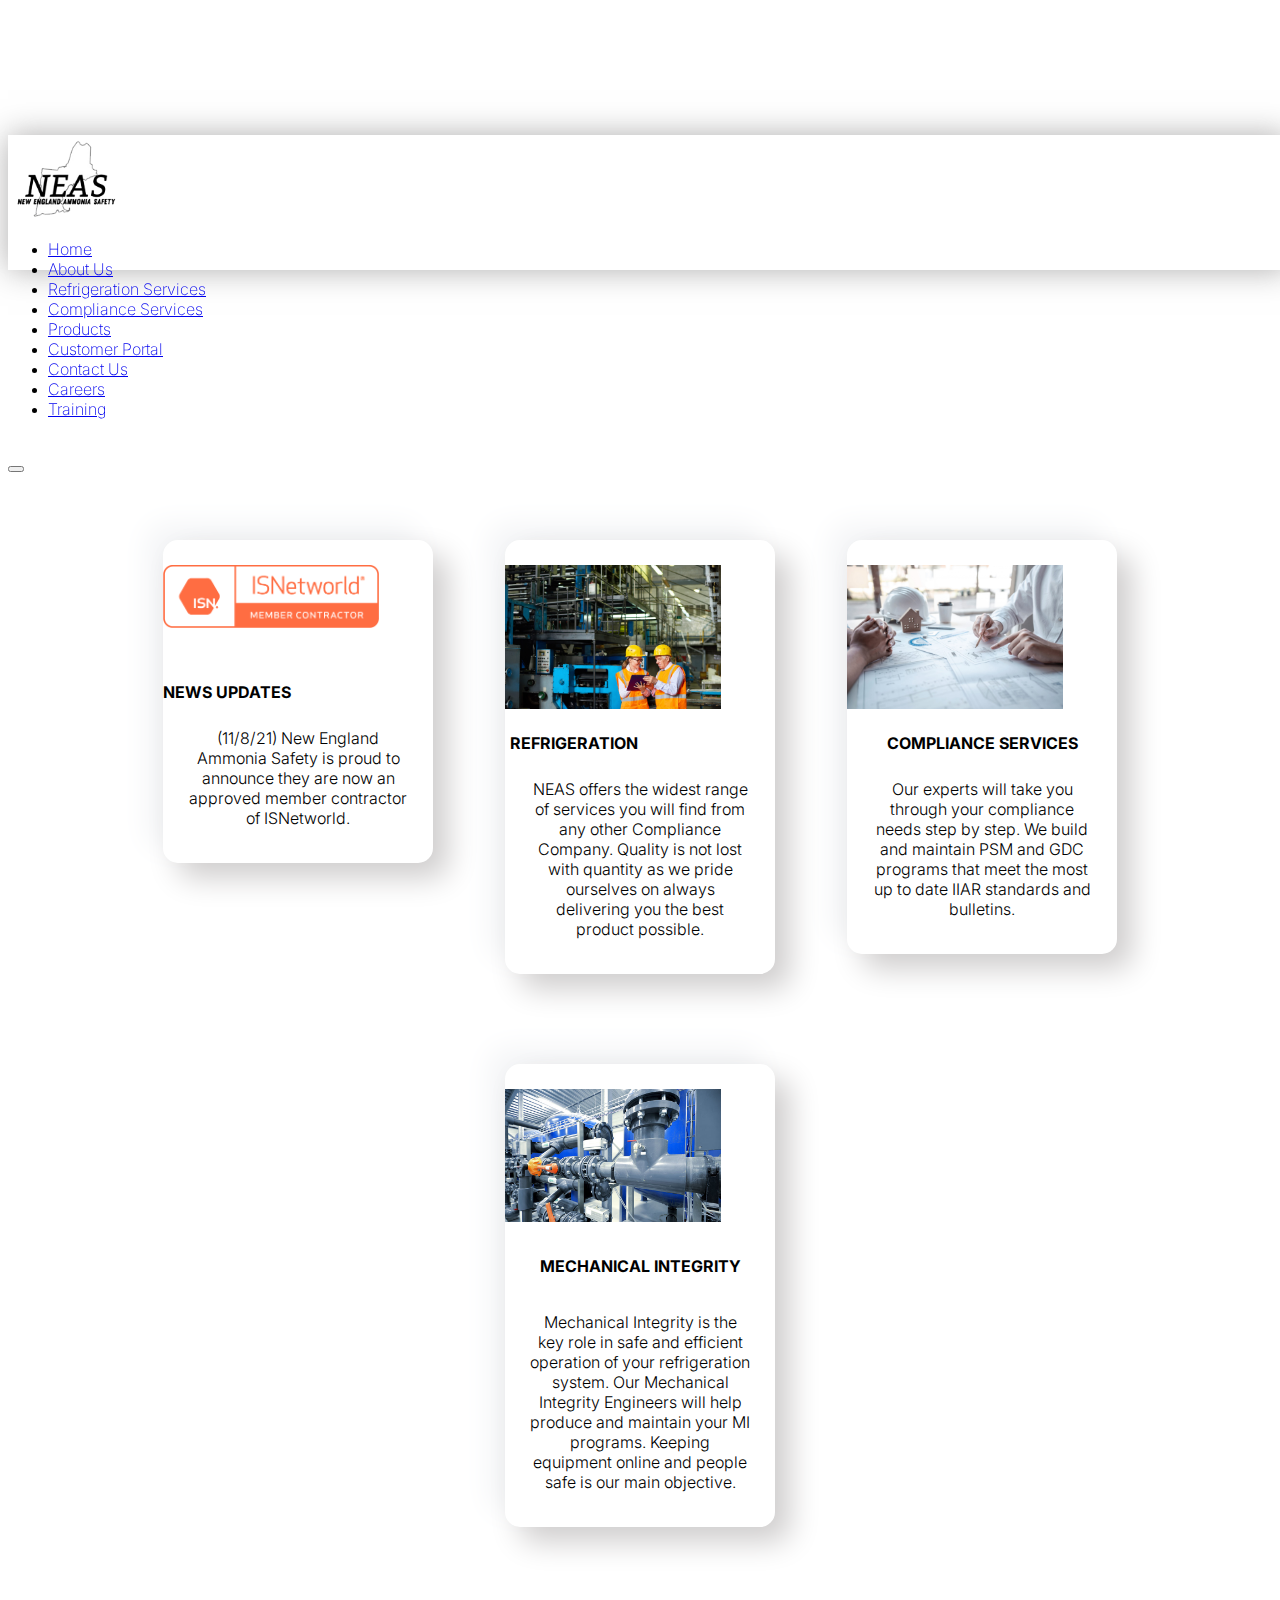
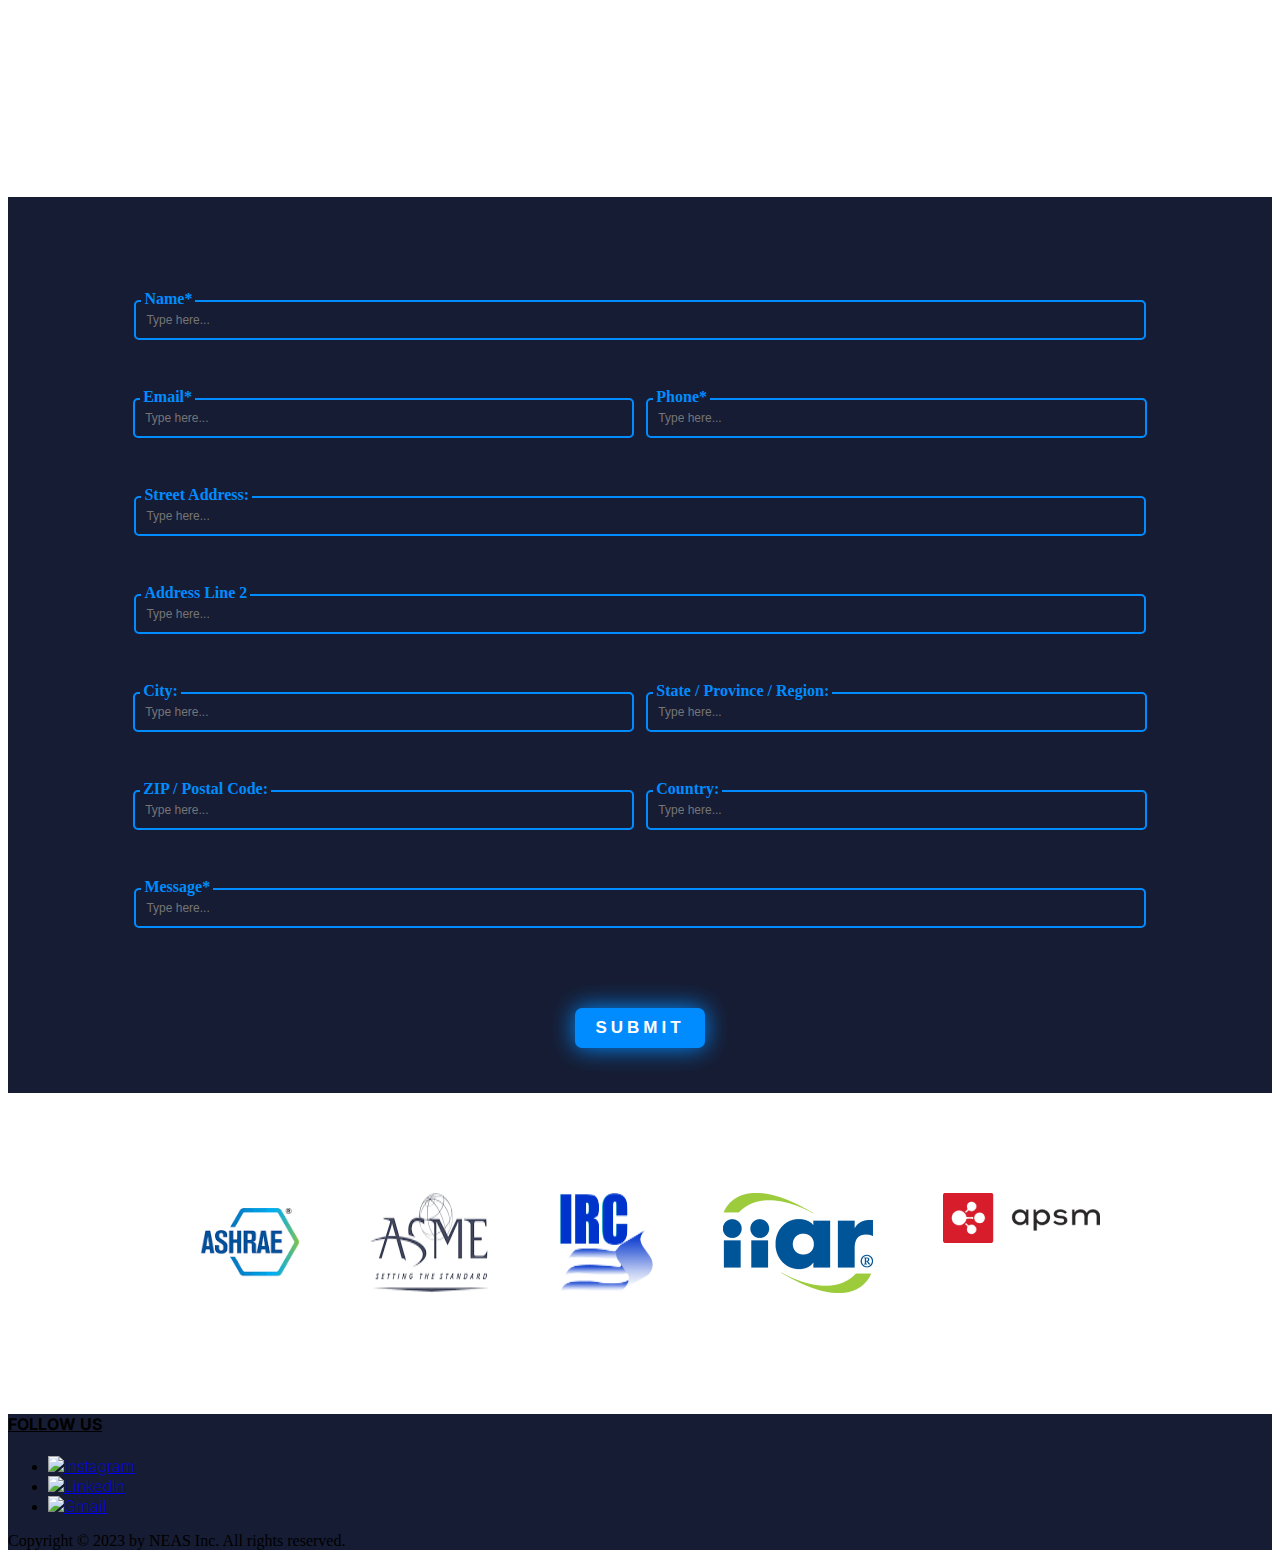
==== index.html @ dab65dfe "Add files via upload" ====
<!DOCTYPE html>
<html lang="en">
<head>
  <meta charset="UTF-8">
  <meta name="viewport" content="width=device-width, initial-scale=1.0">
  <meta name="viewport" content="width=device-width, initial-scale=1, maximum-scale=1">
  <link href="https://cdn.jsdelivr.net/npm/tailwindcss@2.2.16/dist/tailwind.min.css" rel="stylesheet">
  <link rel="preconnect" href="https://fonts.googleapis.com">
  <link rel="preconnect" href="https://fonts.gstatic.com" crossorigin>
  <link href="https://fonts.googleapis.com/css2?family=Inter:wght@100;200;300;400;700&display=swap" rel="stylesheet">
  <link rel="icon" href="neas-icon.jpg" type="image/x-icon">
  <link rel="stylesheet" href="index.css">
  <script src="index.js"></script>
  <title>NEAS inc</title>
</head>


<body class="bg-gray-50 flex flex-col min-h-screen">


  <header id="navmenu" class="bg-white px-6 flex items-center justify-between" style="height: 15vh; position: fixed; width: 100%; z-index: 999; box-shadow: 0px 0px 30px   #838181a6">

    
    <div id="navmenuimg" style="display: flex; height: 65%;">
      <img src="neas_landingpage.png" alt="">
  </div>
    <nav class="navmenu" style="padding-bottom: 20px;">
        <ul class="navmenu flex items-center space-x-6 mt-6">
          <li><a href="index.html" >Home</a></li>
          <li><a href="AboutUs.html" >About Us</a></li>
          <li><a href="RefrigerationServices.html" >Refrigeration Services</a></li>
          <li><a href="compliance.html" >Compliance Services</a></li>
          <li><a href="products.html" >Products</a></li>
          <li><a href="https://app.wbbmportal.com/app/login/" target="_blank">Customer Portal</a></li>
          <li><a href="contactus.html" >Contact Us</a></li>
          <li><a href="careers.html" >Careers</a></li>
          <li><a href="training.html" >Training</a></li>
        </ul>
    </nav>


    <button class="hamburger ">
      <div class="bar"></div>
    </button>
  </header>

  <nav class="mobile-nav">
    <a style="color: aliceblue; text-align: center; display: block; padding: 15px 0px;" href="index.html">Home</a>
    <a style="color: aliceblue; text-align: center; display: block; padding: 15px 0px;" href="AboutUs.html" >About Us</a>
    <a style="color: aliceblue; text-align: center; display: block; padding: 15px 0px;" href="RefrigerationServices.html" >Refrigeration Services</a>
    <a style="color: aliceblue; text-align: center; display: block; padding: 15px 0px;" href="compliance.html" >Compliance Services</a>
    <a style="color: aliceblue; text-align: center; display: block; padding: 15px 0px;" href="products.html" >Products</a>
    <a style="color: aliceblue; text-align: center; display: block; padding: 15px 0px;" href="https://app.wbbmportal.com/app/login/" target="_blank">Customer Portal</a>
    <a style="color: aliceblue; text-align: center; display: block; padding: 15px 0px;" href="contactus.html" >Contact Us</a>
    <a style="color: aliceblue; text-align: center; display: block; padding: 15px 0px;" href="careers.html" >Careers</a>
    <a style="color: aliceblue; text-align: center; display: block; padding: 15px 0px;" href="training.html" >Training</a>
  </nav>

<div style="margin-top: 15vh;">
  <main class="flex-grow">
    <!-- Hero section -->
      <div id="hero-banner">
          <section class="hero text-white py-20 px-6" style="width: 100%; display: flex; flex-direction: column;  justify-content: flex-end;">
              <h1 class="text-3xl">New England Ammonia Safety</h1>
          </section>
      </div>
  </main>







<!-- CARDS SECTION-->
<div style="width: 100%; display: flex; flex-wrap: wrap; justify-content: center; margin-bottom: 20vh;">

    <!-- NEWS SECTION -->
    <div class="card" style="display: flex; justify-content: center; margin-top: 10vh;">
      <div style="display: inline-block; padding: 25px 0;">
        <div class="flex justify-center items-center">
          <img src="ISNetworld.png" alt="" style="max-width: 80%; height: auto;">
        </div>
        <p class="text-2xl flex justify-center" style="margin-top: 50px;">
          NEWS UPDATES
        </p>
        <figcaption class="flex justify-center text-sm" style="text-align: center; padding: 10px 25px;">
          (11/8/21) New England Ammonia Safety is proud to announce they are now an approved member contractor of ISNetworld.
        </figcaption>
      </div>
    </div>
  
    <!-- REFRIGERATION -->
    <div class="card" style="display: flex; justify-content: center; margin-top: 10vh;">
      <div style="display: inline-block; padding: 25px 0;">
        <div class="flex justify-center items-center">
          <img src="refrigeration-card.jpg" alt="" style="max-width: 80%; height: auto;">
        </div>
        <p class="text-2xl flex justify-center" style="margin-top: 20px; padding: 0 05px;">
          REFRIGERATION
        </p>
        <figcaption class="flex justify-center text-sm" style="text-align: center; padding: 10px 25px;">
          NEAS offers the widest range of services you will find from any other Compliance Company. Quality is not lost with quantity as we pride ourselves on always delivering you the best product possible.
        </figcaption>
      </div>
    </div>
  
    <!-- COMPLIANCE SERVICES -->
    <div class="card" style="display: flex; justify-content: center; margin-top: 10vh;">
      <div style="display: inline-block; padding: 25px 0;">
        <div class="flex justify-center items-center">
          <img src="compliance-services.jpg" alt="" style="max-width: 80%; height: auto;">
        </div>
        <p class="text-2xl flex justify-center" style="margin-top: 20px; text-align: center; padding: 0 25px;">
          COMPLIANCE SERVICES
        </p>
        <figcaption class="flex justify-center text-sm" style="text-align: center; padding: 10px 25px;">
          Our experts will take you through your compliance needs step by step. We build and maintain PSM and GDC programs that meet the most up to date IIAR standards and bulletins.
        </figcaption>
      </div>
    </div>
  
    <!-- MECHANICAL INTEGRITY -->
    <div class="card" style="display: flex; justify-content: center; margin-top: 10vh;">
      <div style="display: inline-block; padding: 25px 0;">
        <div class="flex justify-center items-center">
          <img src="mechanical-integrity.jpg" alt="" style="max-width: 80%; height: auto;">
        </div>
        <p class="text-2xl flex justify-center" style="margin-top: 20px; text-align: center; padding: 10px 25px;">
          MECHANICAL INTEGRITY
        </p>
        <figcaption class="flex justify-center text-sm" style="text-align: center; padding: 10px 25px;">
          Mechanical Integrity is the key role in safe and efficient operation of your refrigeration system. Our Mechanical Integrity Engineers will help produce and maintain your MI programs. Keeping equipment online and people safe is our main objective.
        </figcaption>
      </div>
    </div>
</div>
  

</div>


 <!--CONTACT FORM-->
 <div id="contact-section" style="width: 100%; display: inline-block; justify-content: center; padding: 5vh 0; margin-top: 10vh; background-color: #161c33;">



  <form action="https://formsubmit.co/aditya.ponde@neas-inc.com" method="POST">

  <input type="hidden" name="_subject" value="Website Contact Request">


  <div style=" width: 100%; display: flex; justify-content: center; margin-top: 40px;">

    <div class="coolinput">
      <label for="input" class="text">Name*</label>
      <input type="text" placeholder="Type here..." name="name" class="input" required>
    </div>

  </div>
  

  <div style=" width: 100%; display: flex; justify-content: center; margin-top: 40px;">

      <div style="width: 50%; display: flex; justify-content: end; margin-right: 1%;">

          <div class="coolinput">
            <label for="input" class="text">Email*</label>
            <input type="email" placeholder="Type here..." name="email" class="input" required>
          </div>
      
        </div>
      
      
        <div style=" width: 50%;">
      
          <div class="coolinput" >
            <label for="input" class="text">Phone*</label>
            <input type="text" placeholder="Type here..." name="phone" class="input" required>
          </div>
      
        </div>
  
  </div>


    <div style="width: 100%; display: flex; justify-content: center; margin-top: 40px;">

      <div class="coolinput">
        <label for="input" class="text">Street Address:</label>
        <input type="text" placeholder="Type here..." name="Street Address" class="input">
      </div>

    </div>

    <div style="width: 100%; display: flex; justify-content: center; margin-top: 40px;">

      <div class="coolinput">
        <label for="input" class="text">Address Line 2</label>
        <input type="text" placeholder="Type here..." name="Address Line 2" class="input">
      </div>

    </div>

    
    <div style=" width: 100%; display: flex; justify-content: center; margin-top: 40px;">

      <div style="width: 50%; display: flex; justify-content: end; margin-right: 1%;">

          <div class="coolinput">
            <label for="input" class="text">City:</label>
            <input type="email" placeholder="Type here..." name="email" class="input">
          </div>
      
        </div>
      
      
        <div style=" width: 50%;">
      
          <div class="coolinput" >
            <label for="input" class="text">State / Province / Region:</label>
            <input type="text" placeholder="Type here..." name="phone" class="input">
          </div>
      
        </div>
  
  </div>

  <div style=" width: 100%; display: flex; justify-content: center; margin-top: 40px;">

      <div style="width: 50%; display: flex; justify-content: end; margin-right: 1%;">

          <div class="coolinput">
            <label for="input" class="text">ZIP / Postal Code:</label>
            <input type="email" placeholder="Type here..." name="ZIP" class="input">
          </div>
      
        </div>
      
      
        <div style=" width: 50%;">
      
          <div class="coolinput" >
            <label for="input" class="text">Country:</label>
            <input type="text" placeholder="Type here..." name="Country" class="input">
          </div>
      
        </div>
  
  </div>




    <div style="   width: 100%; display: flex; justify-content: center; margin-top: 40px;">

      <div class="coolinput">
        <label for="input" class="text">Message*</label>
        <input type="text" placeholder="Type here..." name="Message" class="input" required>
      </div>

    </div>

    
    <!-- CHANGE LATER  -->
    <input type="hidden" name="_next" value="https://neas-inc.github.io/website-repo/thankyou.html">


    <div style="  margin-top: 40px; width: 100%; display: flex; justify-content: center;">

      <button type="submit" class="shadow__btn" style="margin-top: 40px;">
        SUBMIT
      </button>

    </div>


  </form>

</div>

<!-- CONTACT FORM ENDS-->


<!-- RANDOM IMAGES IN A HORIZONTAL LINE -->
<div id="random-images" class="bg-white" style="width: 100%; display: flex; flex-wrap: wrap; justify-content: center; padding: 100px 10px;">
  <img src="ashrae-logo.png" alt="" style="max-width: 100px; max-height: auto; margin-right: 70px;">
  <img src="asme-logo.png" alt="" style="max-width: auto; max-height: 100px; margin-right: 70px;">
  <img src="IRC-logo.png" alt="" style="max-width: 100px; max-height: auto; margin-right: 70px;">
  <img src="IIAR-logo.png" alt="" style="max-width: auto; max-height: 100px; margin-right: 70px;">
  <img src="apsm-logo.png" alt="" style="max-width: auto; max-height: 50px;">
</div>

<!-- RANDOM IMAGES IN A HORIZONTAL LINE ENDS-->





  <!-- FOOTER SECTION -->
<footer class="text-white py-6 px-6" style="width: 100%; background-color: #161c33;">
  <div class="flex justify-center">
    <h4 class="text-2xl font-bold mb-4">FOLLOW US</h4>
  </div>
  <div class="container mx-auto">
    <div class="flex justify-center">
      <div>
        <ul class="flex items-center space-x-9">
          <li>
            <a href="https://instagram.com/neammonia" target="Instagram" class="text-white">
              <img src="https://upload.wikimedia.org/wikipedia/commons/9/95/Instagram_logo_2022.svg" alt="Instagram" width="25" height="25">
            </a>
          </li>
          
          <li>
            <a href="https://www.linkedin.com/company/new-england-ammonia-safety/" target="LinkedIn" class="text-white">
              <img src="https://upload.wikimedia.org/wikipedia/commons/8/81/LinkedIn_icon.svg" alt="LinkedIn" width="25" height="25">
            </a>
          </li>
          <li>
            <a href="mailto:support@neas-inc.com" target="Email" class="text-white">
              <img src="https://upload.wikimedia.org/wikipedia/commons/7/7e/Gmail_icon_%282020%29.svg" alt="Gmail" width="25" height="25">
            </a>
          </li>
        </ul>
      </div>
    </div>
  </div>


  <div class="flex justify-center">
    <p1 class = "text-sm mt-4 mb-1">Copyright &copy; 2023 by NEAS Inc. All rights reserved.</p1>
  </div>

</footer>

</body>
</html>
---- index.css ----
.hero {
  background: url('banner.png');
  width: 100%;
  height: 35vh;
  background-size: cover;
  background-position: center;
}



a {
    font-family: 'Inter', sans-serif;
    font-weight: 200;
  }

.a1 {
    font-family: 'Inter', sans-serif;
    font-weight: 400;
  }

p {
    font-family: 'Inter', sans-serif;
    font-weight: 700;
  }


h1 {
    font-family: 'Inter', sans-serif;
    font-weight: 500;
  }

h2 {
    font-family: 'Inter', sans-serif;
    font-weight: 700;
    text-decoration: underline;
  }

h4 {
    font-family: 'Inter', sans-serif;
    font-weight: 700;
    text-decoration: underline;
  }

  figcaption
  {
    font-family: 'Inter', sans-serif;
    font-weight: 300;
  }

  .figcaptionbold
  {
    font-family: 'Inter', sans-serif;
    font-weight: 500;
  }


  .card {
    width: 30vh;
    border-radius: 15px;
    height: min-content;
    margin-inline: 4vh;
    background: hsl(0, 100%, 100%);
    box-shadow: 15px 15px 30px   #cfcdcd,
               -15px -15px 30px  rgb(243 244 246);
    transition: transform 0.2s ease-in-out; /* Added transition property */

  }
  .card:hover {
    transform: scale(1.1); /* Scale up the card on hover */
  }



.shadow__btn {
  padding: 10px 20px;
  border: none;
  font-size: 17px;
  color: #fff;
  border-radius: 7px;
  letter-spacing: 4px;
  font-weight: 700;
  text-transform: uppercase;
  transition: 0.5s;
  transition-property: box-shadow;
}

.shadow__btn {
  background: rgb(0,140,255);
  box-shadow: 0 0 25px rgb(0,140,255);
}

.shadow__btn:hover {
  box-shadow: 0 0 5px rgb(0,140,255),
              0 0 25px rgb(0,140,255),
              0 0 50px rgb(0,140,255),
              0 0 100px rgb(0,140,255);
}






.coolinput {
  display: flex;
  width: 80%;
  flex-direction: column;
  position: static;
}

.coolinput label.text {
  font-size: 1rem;
  color: rgb(0,140,255);
  font-weight: 700;
  position: relative;
  top: 0.5rem;
  margin: 0 0 0 7px;
  padding: 0 3px;
  background: #161c33;
  width: fit-content;
}




.coolinput input[type=text].input {
  padding: 11px 10px;
  font-size: 0.75rem;
  border: 2px rgb(0,140,255) solid;
  border-radius: 5px;
  background: transparent;
  color: #fff;
}

.coolinput input[type=text].input:focus {
  outline: none;
  
}

.coolinput input[type=email].input {
  padding: 11px 10px;
  font-size: 0.75rem;
  border: 2px rgb(0,140,255) solid;
  border-radius: 5px;
  background: transparent;
  color: #fff;
}

.coolinput input[type=email].input:focus {
  outline: none;
}

#hero-banner {
  opacity: 0;
  display: flex;
  justify-content: center;
  transform: translateX(-2%) translateY(-2%);
  animation: fadeInSlideInAnimation 2s forwards;
}

@keyframes fadeInSlideInAnimation {
  0% {
    opacity: 0;
    transform: translateX(-2%) translateY(-5%);
  }
  100% {
    opacity: 1;
    transform: translateX(0%) translateY(0%);
  }
}





.mobile-nav{
  display: none;
}






@media (max-width: 1200px) {
  .intro-text-para
  {
    text-align: center; font-size:18px; font-weight: 500; color: #0c1b50; padding-inline: 12vh; margin-bottom: 5vh;
  }

  .navmenu
  {
   display: none;
  }
  
  .hamburger{
    display: block;
    width: 35px;
    cursor:pointer;
    appearance: none;
    background: none;
    border: none;
  }

  .hamburger .bar, .hamburger::after, .hamburger::before{
    content:'';
    display: block;
    border-radius: 4px;
    width: 100%;
    height: 5px;
    background-color: #706d6d;
    margin: 6px 0px;
    transition: 0.4s;
  }

  .hamburger.is-active::before
  {
    transform: rotate(-45deg) translate(-9px, 6px);
  }
  .hamburger.is-active::after
  {
    transform: rotate(45deg) translate(-9px, -7px);
  }

  .hamburger.is-active .bar
  {
    opacity: 0;
  }

  .mobile-nav
  {
    position: fixed;
    top:-100%;
    left:0;
    opacity: 0;
    display: block;
    width: 100%;
    min-height: 100vh;
    z-index: 998;
    padding-top: 150px;
    color: white;
    background-color: #104579b8;
    transition: 0.9s;
    transition-timing-function: cubic-bezier(.04,.76,.46,1.12);
  }

  .mobile-nav.is-active1{
    top:0;
    opacity:1;
  }

  .card
  {
    margin-inline: 20px;
    width: 40vh;
  }

}
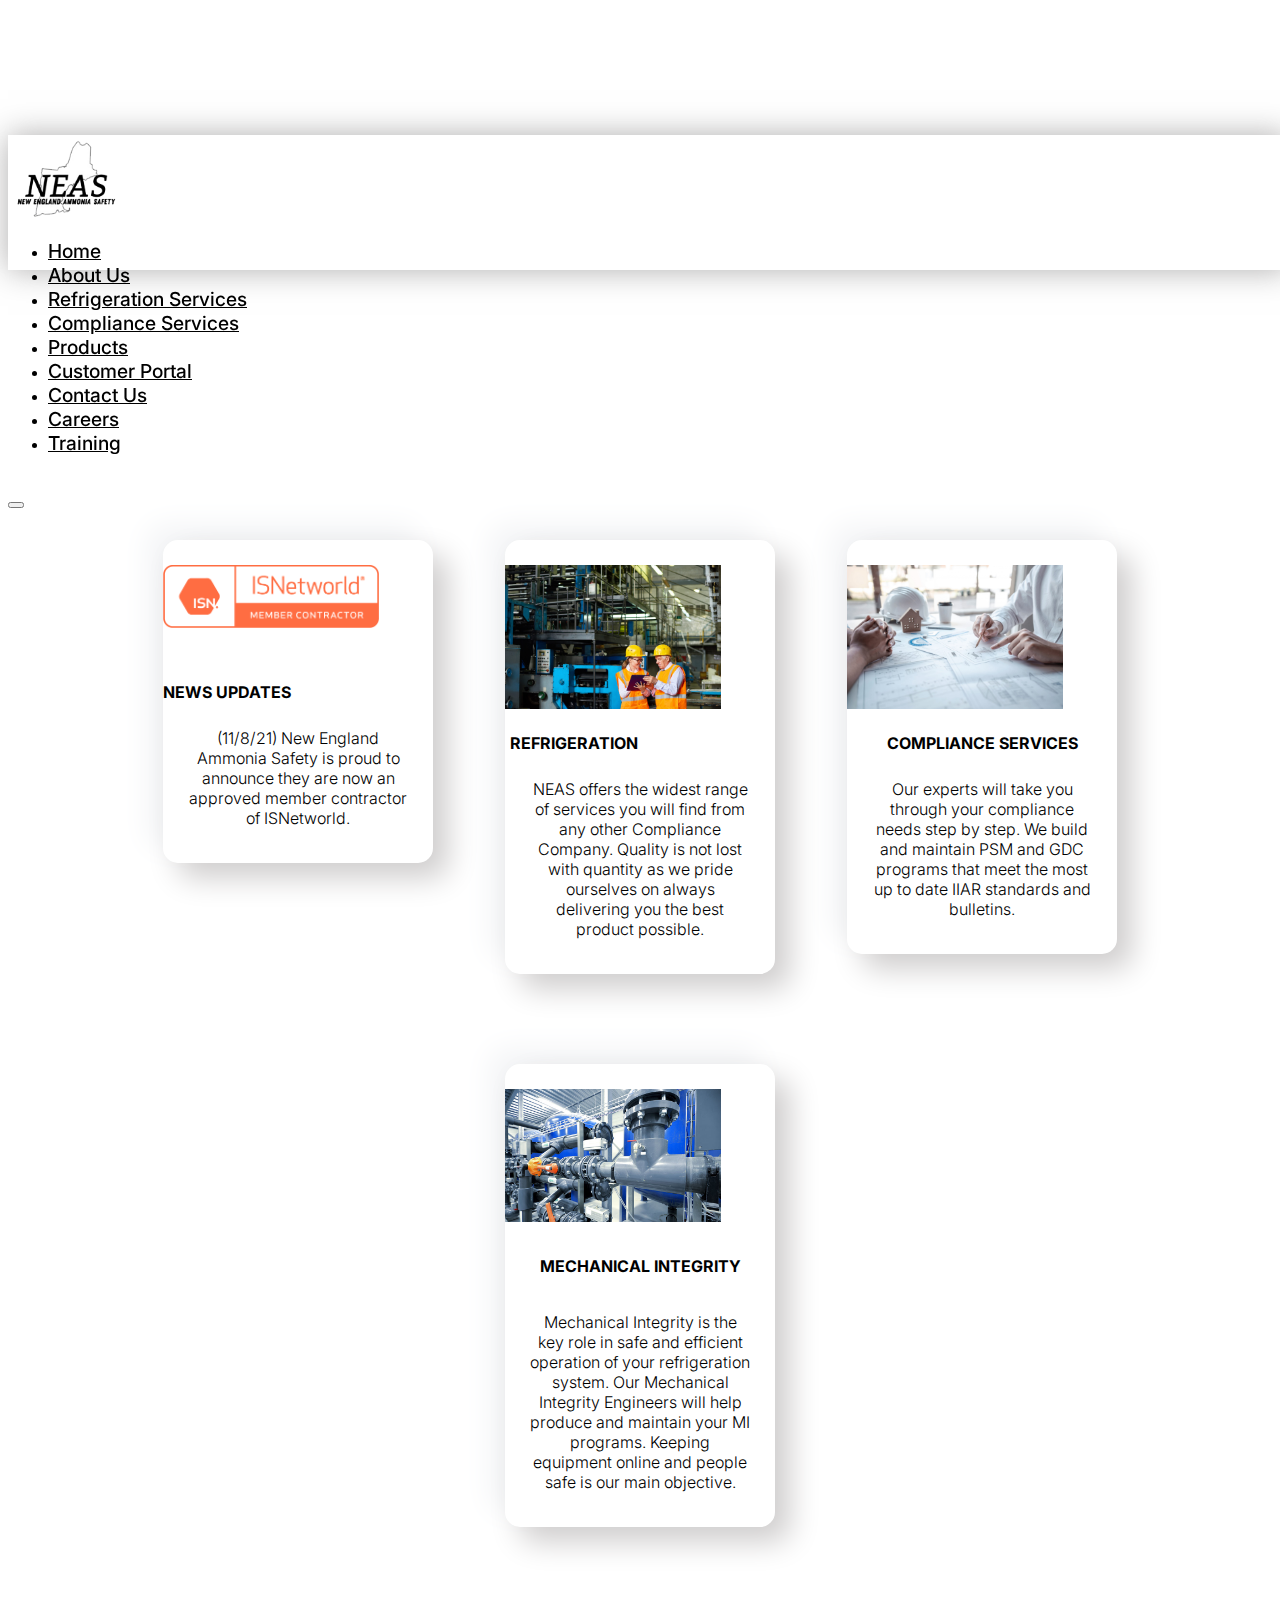
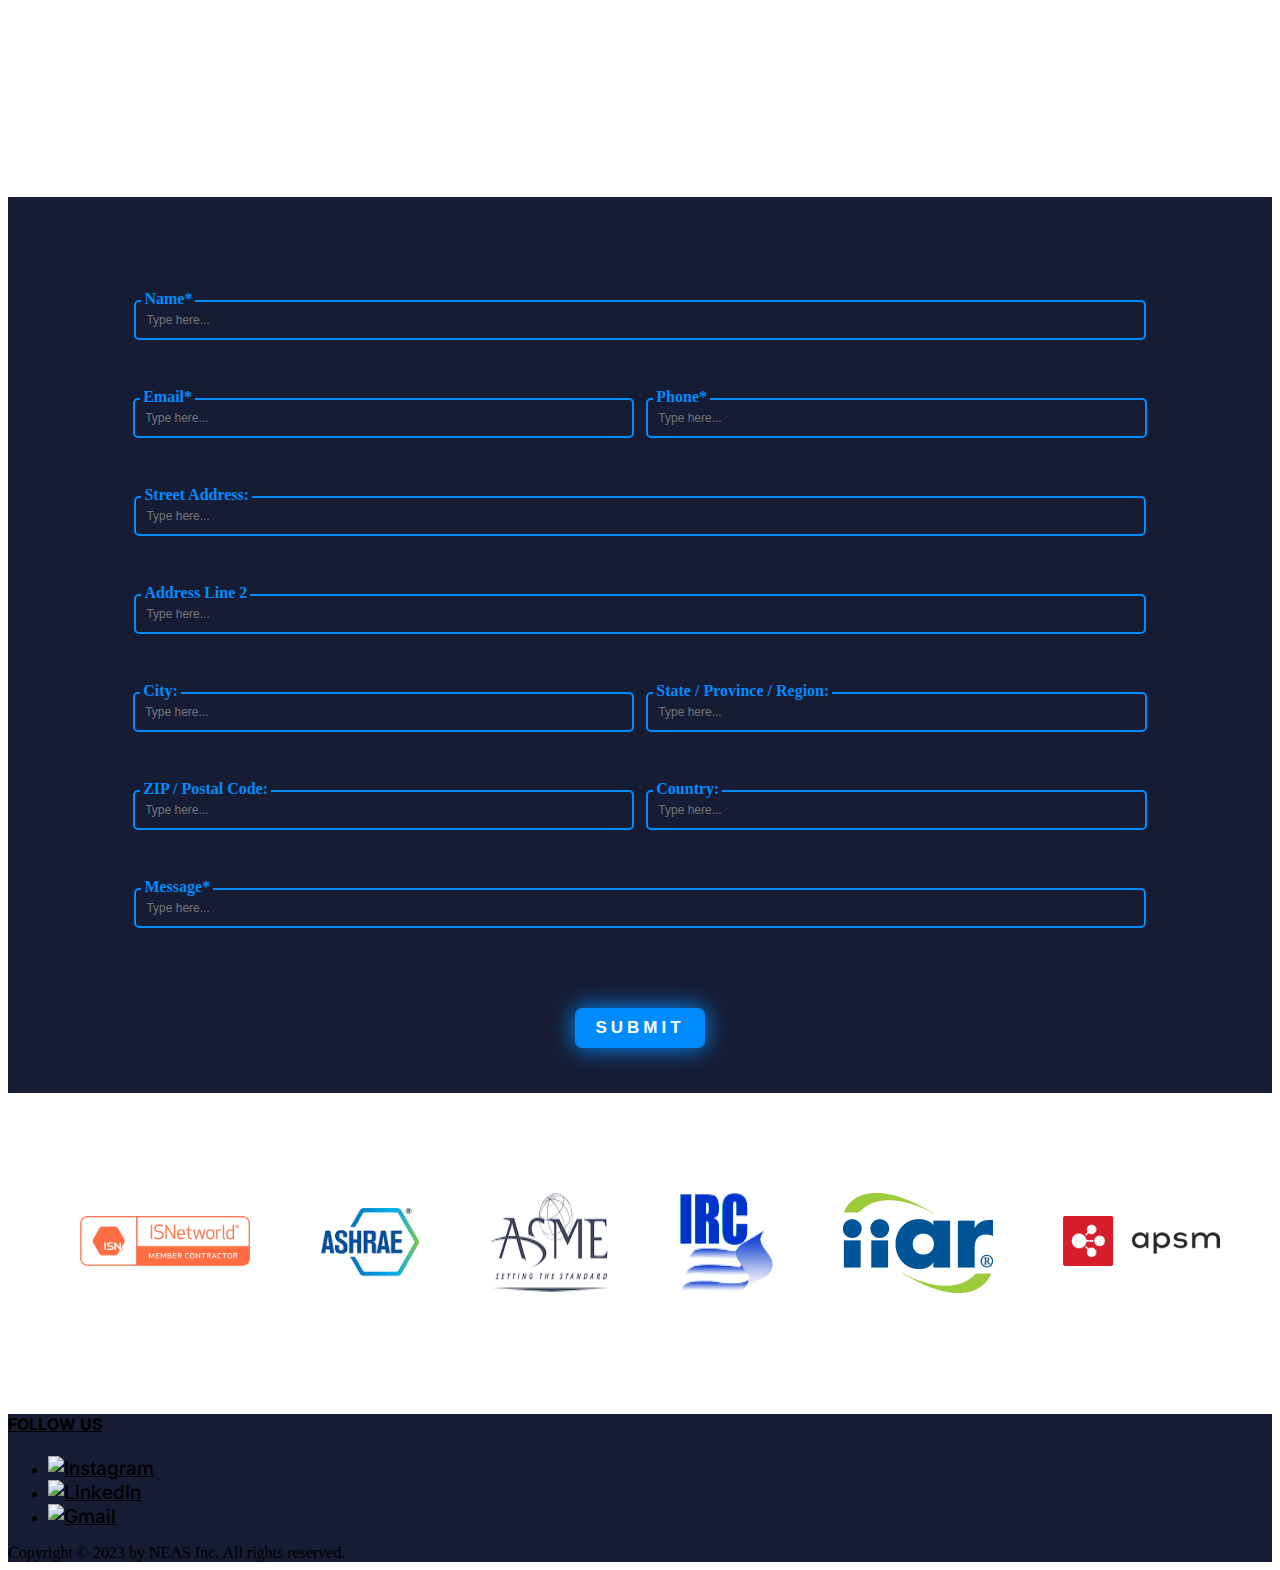
==== commit 26782a9d: "Add files via upload" ====
--- a/index.html
+++ b/index.html
@@ -35,6 +35,7 @@
           <li><a href="contactus.html" >Contact Us</a></li>
           <li><a href="careers.html" >Careers</a></li>
           <li><a href="training.html" >Training</a></li>
+          
         </ul>
     </nav>
 
@@ -284,11 +285,12 @@
 
 <!-- RANDOM IMAGES IN A HORIZONTAL LINE -->
 <div id="random-images" class="bg-white" style="width: 100%; display: flex; flex-wrap: wrap; justify-content: center; padding: 100px 10px;">
+  <img src="ISNetworld.png" alt="" style="max-width: auto; max-height: 50px; margin-right: 70px; margin-top: 23px;">
   <img src="ashrae-logo.png" alt="" style="max-width: 100px; max-height: auto; margin-right: 70px;">
   <img src="asme-logo.png" alt="" style="max-width: auto; max-height: 100px; margin-right: 70px;">
   <img src="IRC-logo.png" alt="" style="max-width: 100px; max-height: auto; margin-right: 70px;">
   <img src="IIAR-logo.png" alt="" style="max-width: auto; max-height: 100px; margin-right: 70px;">
-  <img src="apsm-logo.png" alt="" style="max-width: auto; max-height: 50px;">
+  <img src="apsm-logo.png" alt="" style="max-width: auto; max-height: 50px; margin-top: 23px;">
 </div>
 
 <!-- RANDOM IMAGES IN A HORIZONTAL LINE ENDS-->
--- a/index.css
+++ b/index.css
@@ -11,7 +11,9 @@
 
 a {
     font-family: 'Inter', sans-serif;
-    font-weight: 200;
+    font-weight: 500;
+    color: #000;
+    font-size: larger;
   }
 
 .a1 {
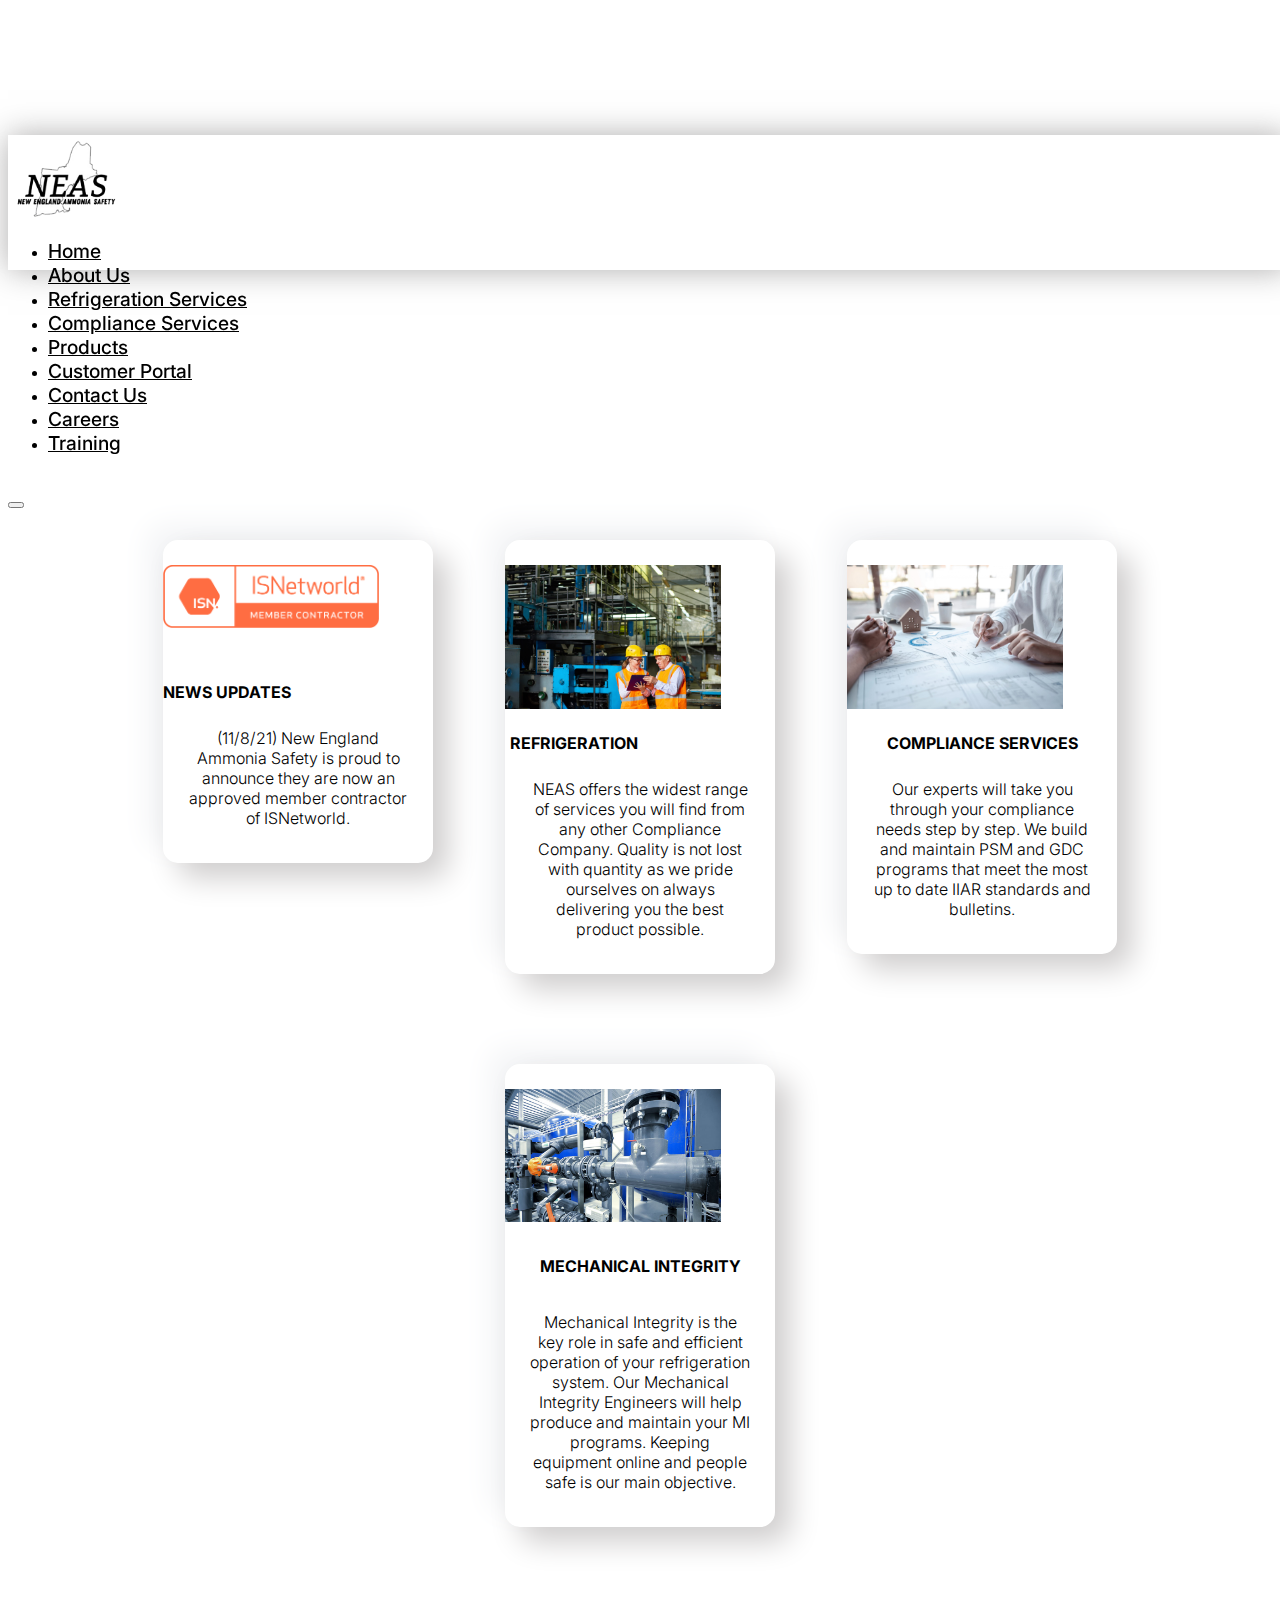
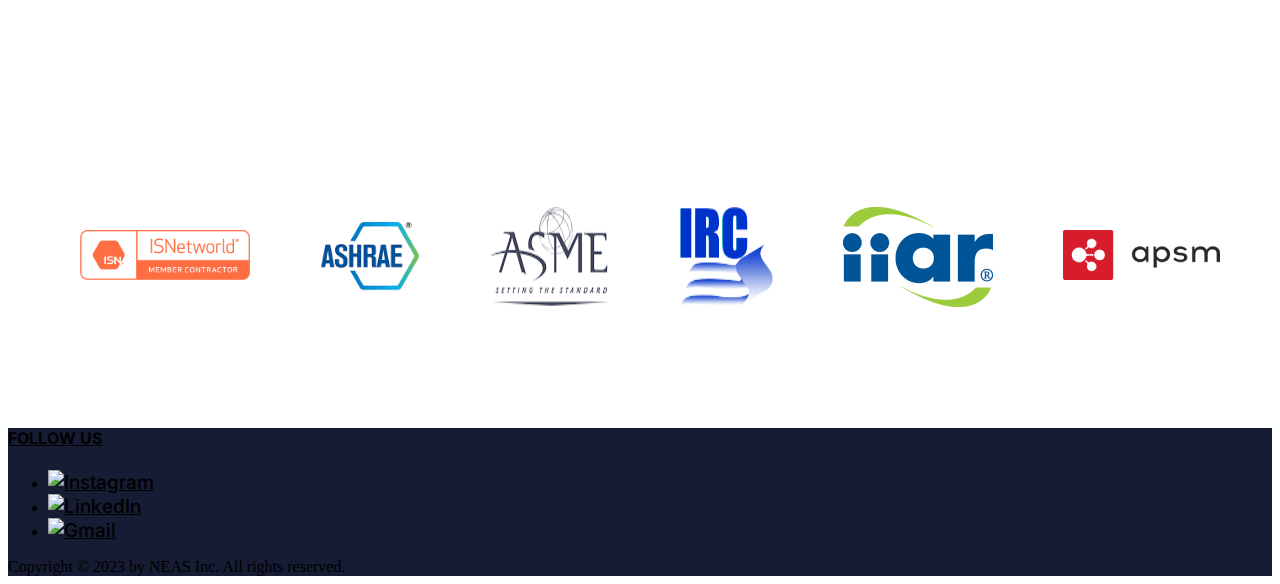
==== commit bde0505a: "Update index.html" ====
--- a/index.html
+++ b/index.html
@@ -142,143 +142,7 @@
 
 
  <!--CONTACT FORM-->
- <div id="contact-section" style="width: 100%; display: inline-block; justify-content: center; padding: 5vh 0; margin-top: 10vh; background-color: #161c33;">
-
-
-
-  <form action="https://formsubmit.co/aditya.ponde@neas-inc.com" method="POST">
-
-  <input type="hidden" name="_subject" value="Website Contact Request">
-
-
-  <div style=" width: 100%; display: flex; justify-content: center; margin-top: 40px;">
-
-    <div class="coolinput">
-      <label for="input" class="text">Name*</label>
-      <input type="text" placeholder="Type here..." name="name" class="input" required>
-    </div>
-
-  </div>
-  
-
-  <div style=" width: 100%; display: flex; justify-content: center; margin-top: 40px;">
-
-      <div style="width: 50%; display: flex; justify-content: end; margin-right: 1%;">
-
-          <div class="coolinput">
-            <label for="input" class="text">Email*</label>
-            <input type="email" placeholder="Type here..." name="email" class="input" required>
-          </div>
-      
-        </div>
-      
-      
-        <div style=" width: 50%;">
-      
-          <div class="coolinput" >
-            <label for="input" class="text">Phone*</label>
-            <input type="text" placeholder="Type here..." name="phone" class="input" required>
-          </div>
-      
-        </div>
-  
-  </div>
-
-
-    <div style="width: 100%; display: flex; justify-content: center; margin-top: 40px;">
-
-      <div class="coolinput">
-        <label for="input" class="text">Street Address:</label>
-        <input type="text" placeholder="Type here..." name="Street Address" class="input">
-      </div>
-
-    </div>
-
-    <div style="width: 100%; display: flex; justify-content: center; margin-top: 40px;">
-
-      <div class="coolinput">
-        <label for="input" class="text">Address Line 2</label>
-        <input type="text" placeholder="Type here..." name="Address Line 2" class="input">
-      </div>
-
-    </div>
-
-    
-    <div style=" width: 100%; display: flex; justify-content: center; margin-top: 40px;">
-
-      <div style="width: 50%; display: flex; justify-content: end; margin-right: 1%;">
-
-          <div class="coolinput">
-            <label for="input" class="text">City:</label>
-            <input type="email" placeholder="Type here..." name="email" class="input">
-          </div>
-      
-        </div>
-      
-      
-        <div style=" width: 50%;">
-      
-          <div class="coolinput" >
-            <label for="input" class="text">State / Province / Region:</label>
-            <input type="text" placeholder="Type here..." name="phone" class="input">
-          </div>
-      
-        </div>
-  
-  </div>
-
-  <div style=" width: 100%; display: flex; justify-content: center; margin-top: 40px;">
-
-      <div style="width: 50%; display: flex; justify-content: end; margin-right: 1%;">
-
-          <div class="coolinput">
-            <label for="input" class="text">ZIP / Postal Code:</label>
-            <input type="email" placeholder="Type here..." name="ZIP" class="input">
-          </div>
-      
-        </div>
-      
-      
-        <div style=" width: 50%;">
-      
-          <div class="coolinput" >
-            <label for="input" class="text">Country:</label>
-            <input type="text" placeholder="Type here..." name="Country" class="input">
-          </div>
-      
-        </div>
-  
-  </div>
-
-
-
-
-    <div style="   width: 100%; display: flex; justify-content: center; margin-top: 40px;">
-
-      <div class="coolinput">
-        <label for="input" class="text">Message*</label>
-        <input type="text" placeholder="Type here..." name="Message" class="input" required>
-      </div>
-
-    </div>
-
-    
-    <!-- CHANGE LATER  -->
-    <input type="hidden" name="_next" value="https://neas-inc.github.io/website-repo/thankyou.html">
-
-
-    <div style="  margin-top: 40px; width: 100%; display: flex; justify-content: center;">
-
-      <button type="submit" class="shadow__btn" style="margin-top: 40px;">
-        SUBMIT
-      </button>
-
-    </div>
-
-
-  </form>
-
-</div>
+
 
 <!-- CONTACT FORM ENDS-->
 
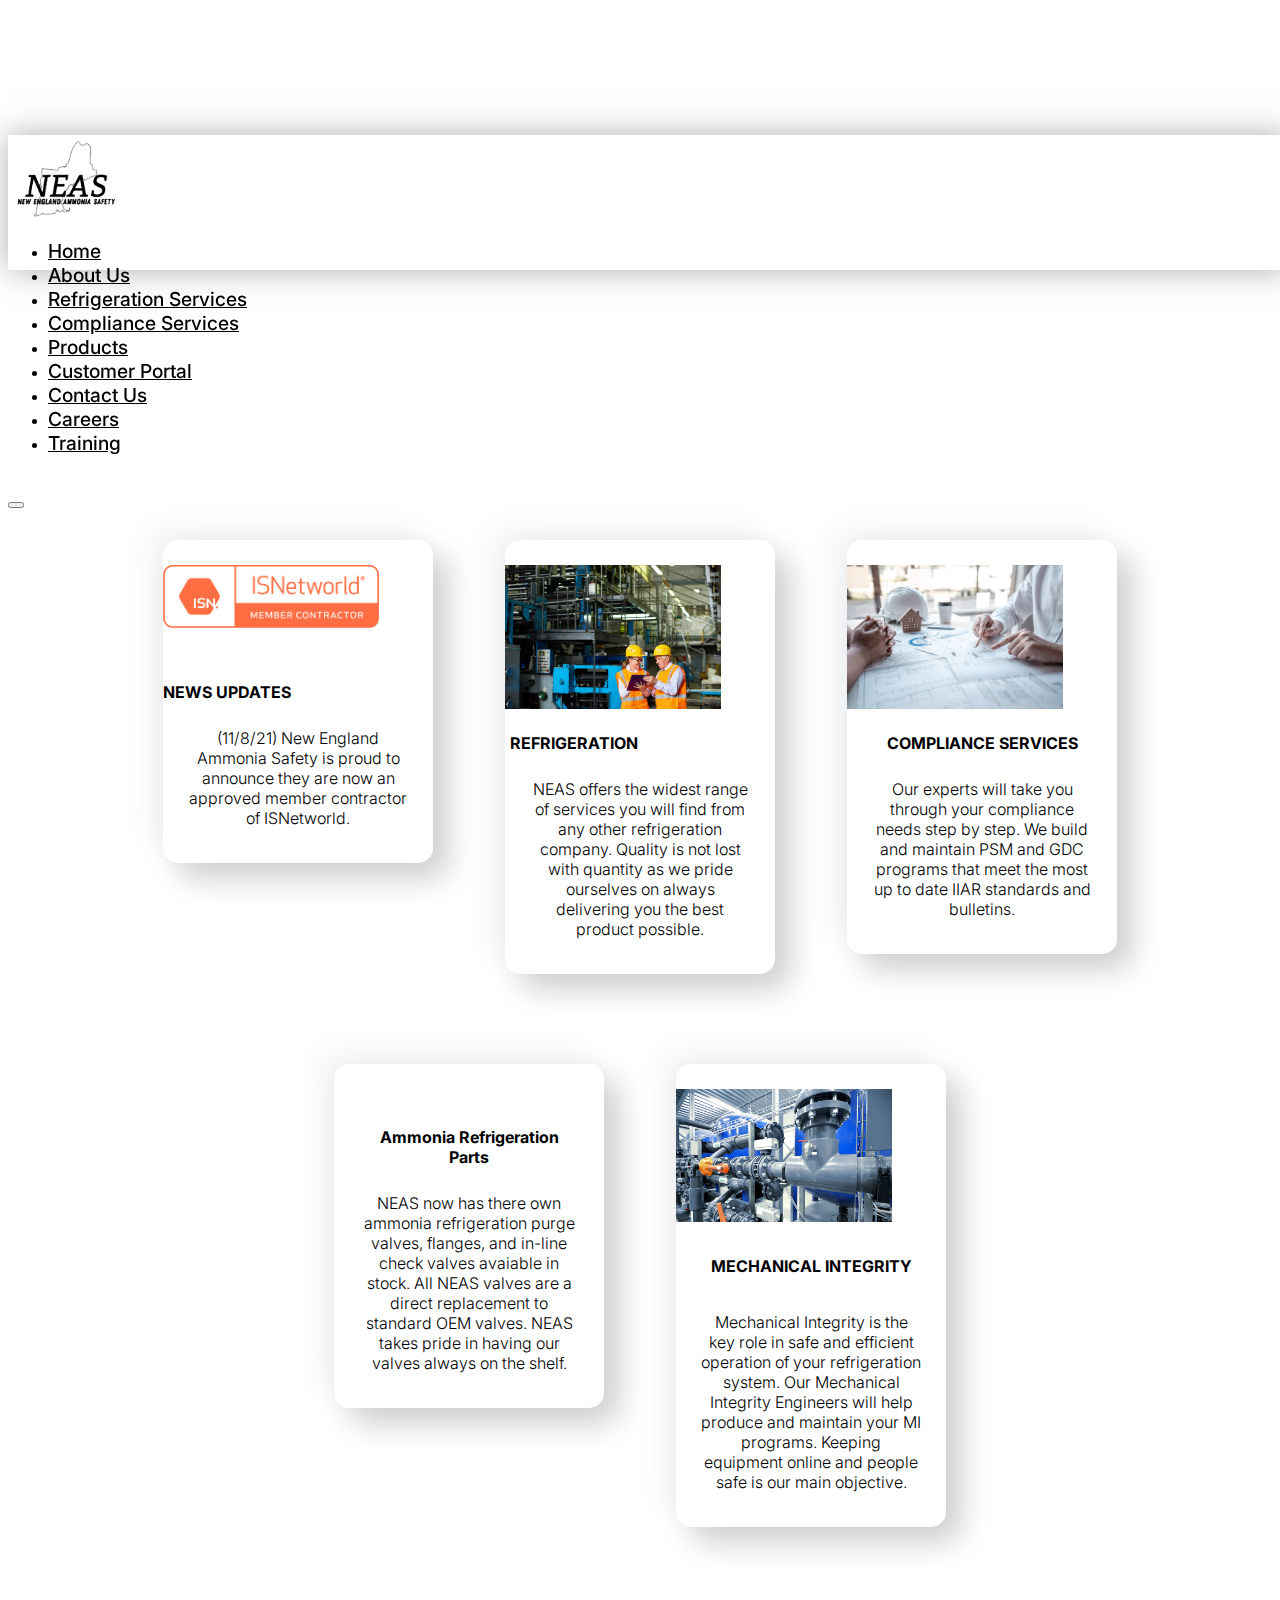
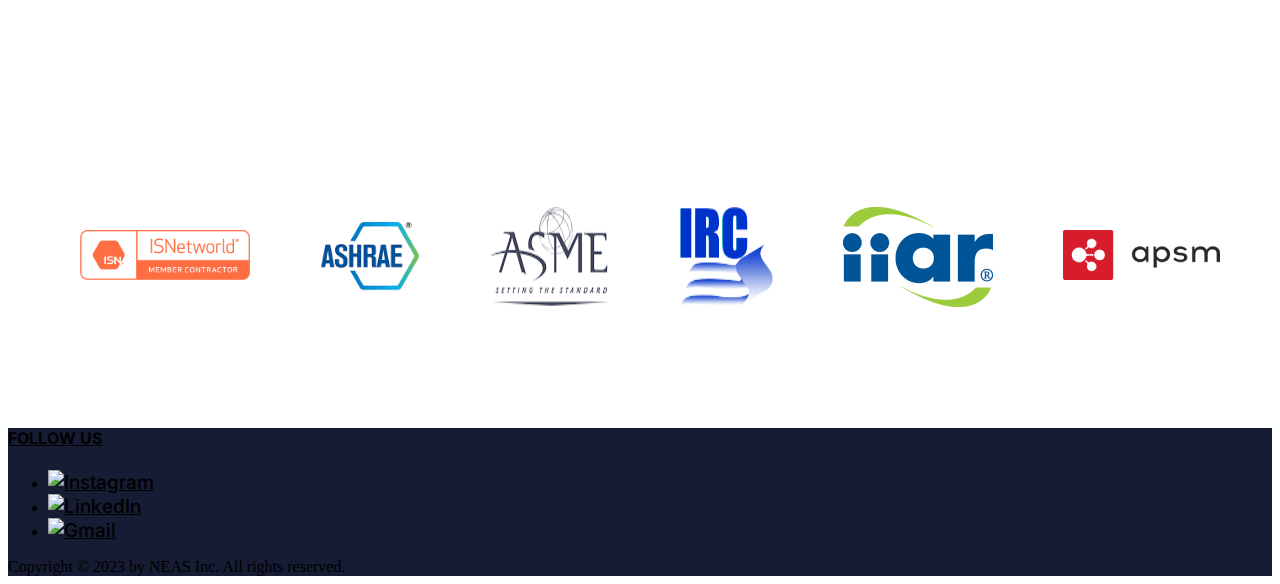
==== commit 4071a00d: "Update index.html" ====
--- a/index.html
+++ b/index.html
@@ -101,7 +101,7 @@
           REFRIGERATION
         </p>
         <figcaption class="flex justify-center text-sm" style="text-align: center; padding: 10px 25px;">
-          NEAS offers the widest range of services you will find from any other Compliance Company. Quality is not lost with quantity as we pride ourselves on always delivering you the best product possible.
+          NEAS offers the widest range of services you will find from any other refrigeration company. Quality is not lost with quantity as we pride ourselves on always delivering you the best product possible.
         </figcaption>
       </div>
     </div>
@@ -117,6 +117,21 @@
         </p>
         <figcaption class="flex justify-center text-sm" style="text-align: center; padding: 10px 25px;">
           Our experts will take you through your compliance needs step by step. We build and maintain PSM and GDC programs that meet the most up to date IIAR standards and bulletins.
+        </figcaption>
+      </div>
+    </div>
+
+      <!-- Ammonia Refrigeration Parts -->
+    <div class="card" style="display: flex; justify-content: center; margin-top: 10vh;">
+      <div style="display: inline-block; padding: 25px 0;">
+        <div class="flex justify-center items-center">
+          <img src="check_valve.jpg" alt="" style="max-width: 80%; height: auto;">
+        </div>
+        <p class="text-2xl flex justify-center" style="margin-top: 20px; text-align: center; padding: 0 25px;">
+          Ammonia Refrigeration Parts 
+        </p>
+        <figcaption class="flex justify-center text-sm" style="text-align: center; padding: 10px 25px;">
+          NEAS now has there own ammonia refrigeration purge valves, flanges, and in-line check valves avaiable in stock. All NEAS valves are a direct replacement to standard OEM valves. NEAS takes pride in having our valves always on the shelf.
         </figcaption>
       </div>
     </div>
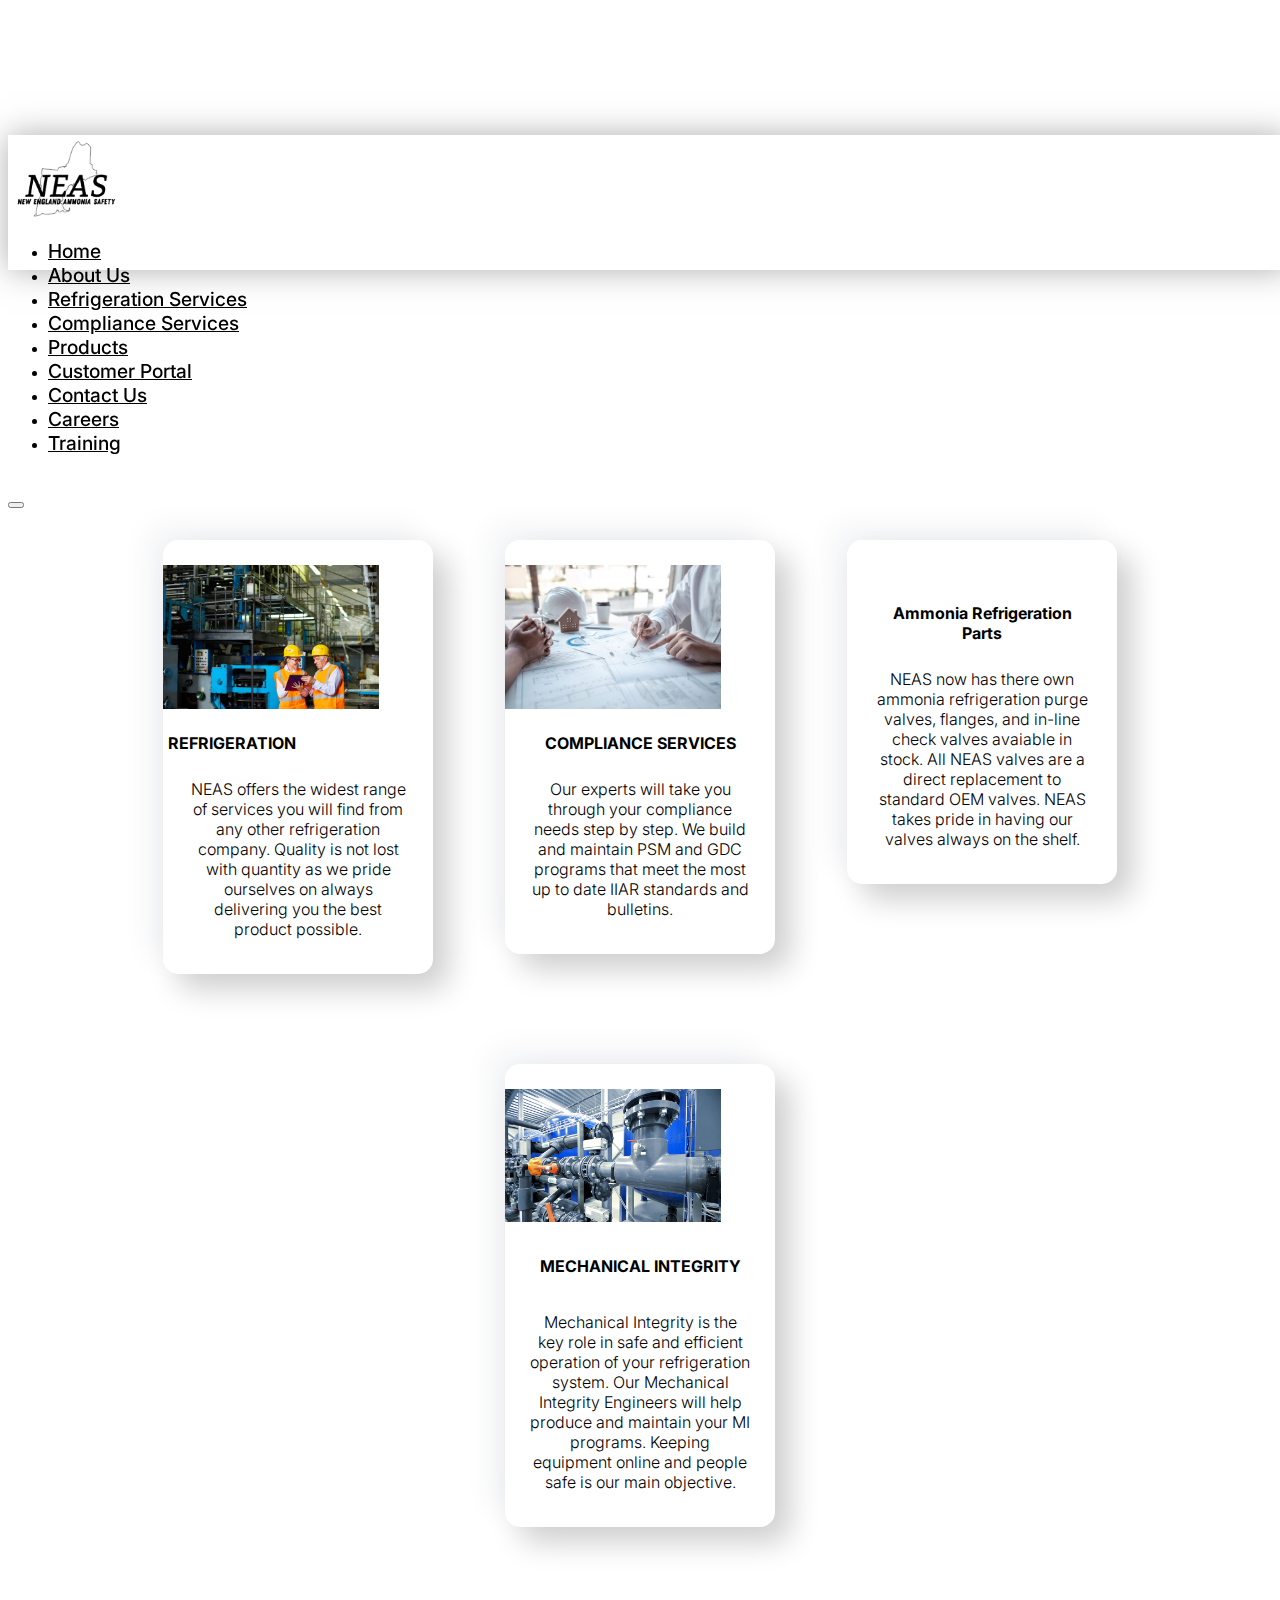
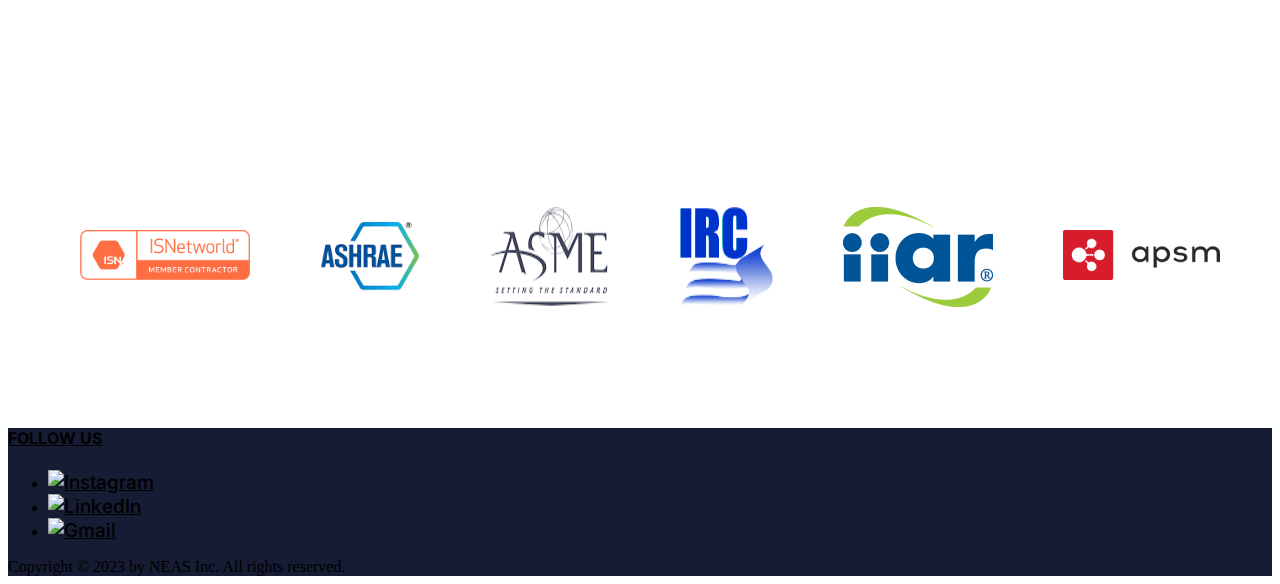
==== commit 37f5602f: "Update index.html" ====
--- a/index.html
+++ b/index.html
@@ -76,20 +76,7 @@
 <!-- CARDS SECTION-->
 <div style="width: 100%; display: flex; flex-wrap: wrap; justify-content: center; margin-bottom: 20vh;">
 
-    <!-- NEWS SECTION -->
-    <div class="card" style="display: flex; justify-content: center; margin-top: 10vh;">
-      <div style="display: inline-block; padding: 25px 0;">
-        <div class="flex justify-center items-center">
-          <img src="ISNetworld.png" alt="" style="max-width: 80%; height: auto;">
-        </div>
-        <p class="text-2xl flex justify-center" style="margin-top: 50px;">
-          NEWS UPDATES
-        </p>
-        <figcaption class="flex justify-center text-sm" style="text-align: center; padding: 10px 25px;">
-          (11/8/21) New England Ammonia Safety is proud to announce they are now an approved member contractor of ISNetworld.
-        </figcaption>
-      </div>
-    </div>
+
   
     <!-- REFRIGERATION -->
     <div class="card" style="display: flex; justify-content: center; margin-top: 10vh;">
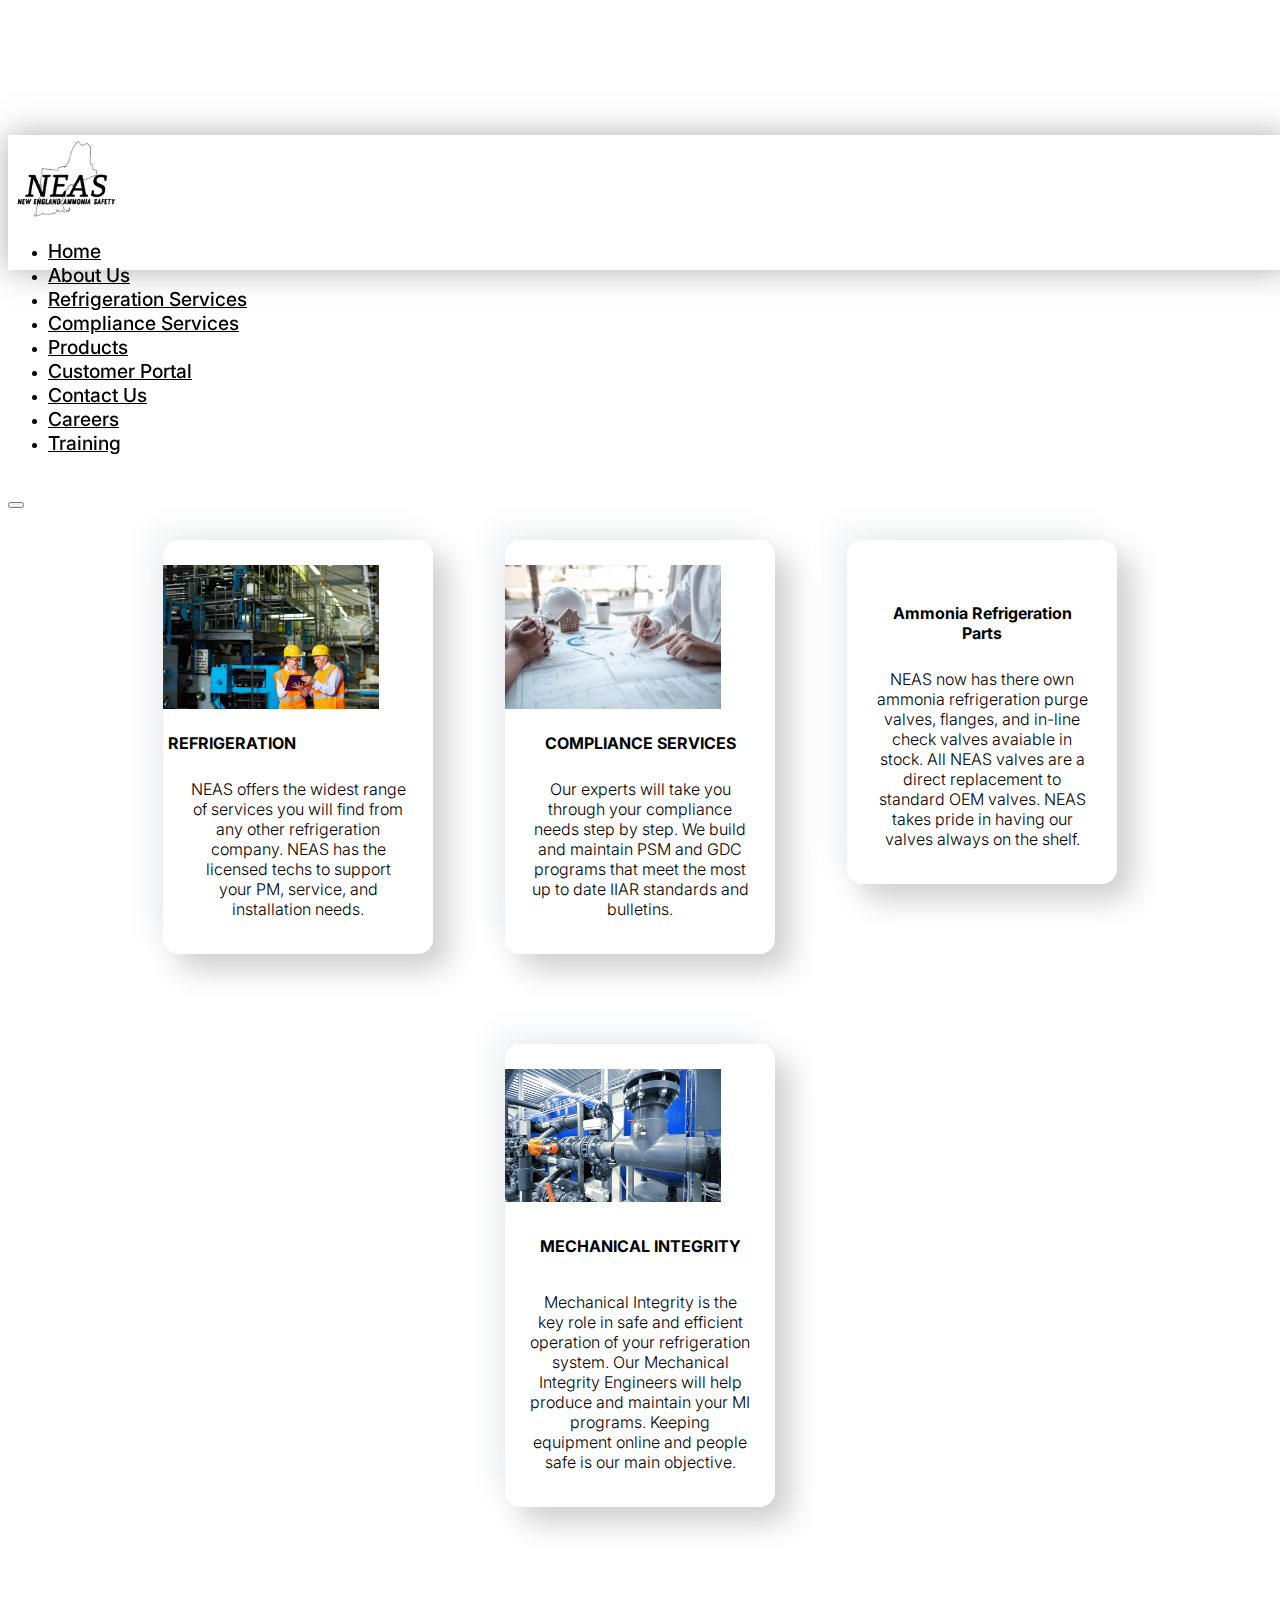
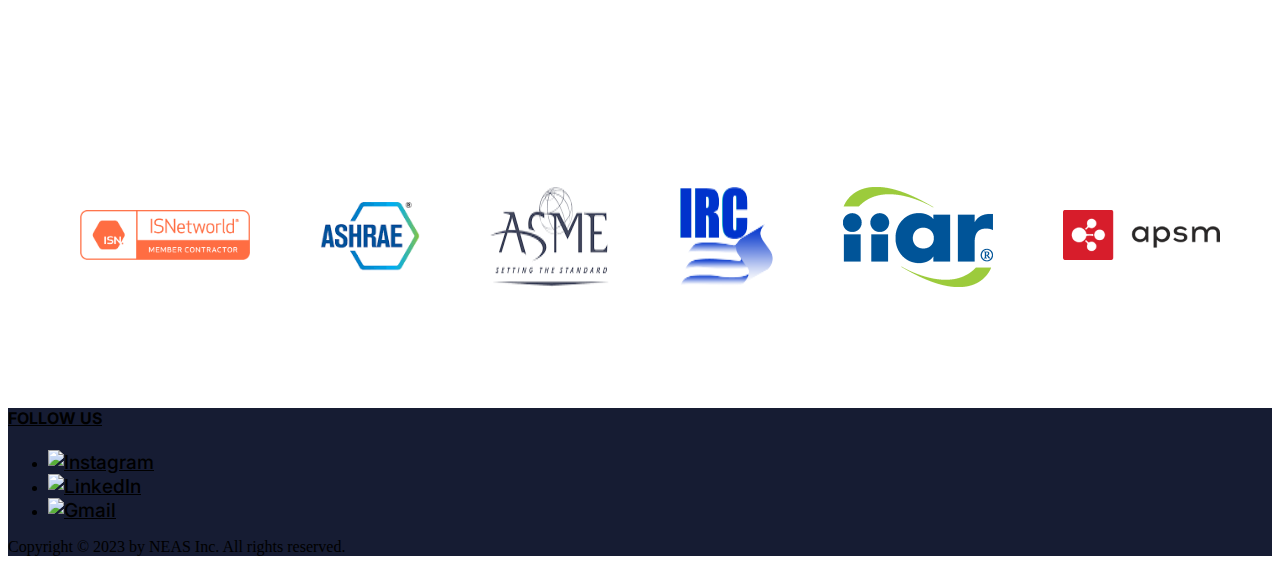
==== commit 9229496d: "Update index.html" ====
--- a/index.html
+++ b/index.html
@@ -62,7 +62,7 @@
     <!-- Hero section -->
       <div id="hero-banner">
           <section class="hero text-white py-20 px-6" style="width: 100%; display: flex; flex-direction: column;  justify-content: flex-end;">
-              <h1 class="text-3xl">New England Ammonia Safety</h1>
+              <h1 class="text-3xl">New England Ammonia Safety Inc.</h1>
           </section>
       </div>
   </main>
@@ -88,7 +88,7 @@
           REFRIGERATION
         </p>
         <figcaption class="flex justify-center text-sm" style="text-align: center; padding: 10px 25px;">
-          NEAS offers the widest range of services you will find from any other refrigeration company. Quality is not lost with quantity as we pride ourselves on always delivering you the best product possible.
+          NEAS offers the widest range of services you will find from any other refrigeration company. NEAS has the licensed techs to support your PM, service, and installation needs. 
         </figcaption>
       </div>
     </div>
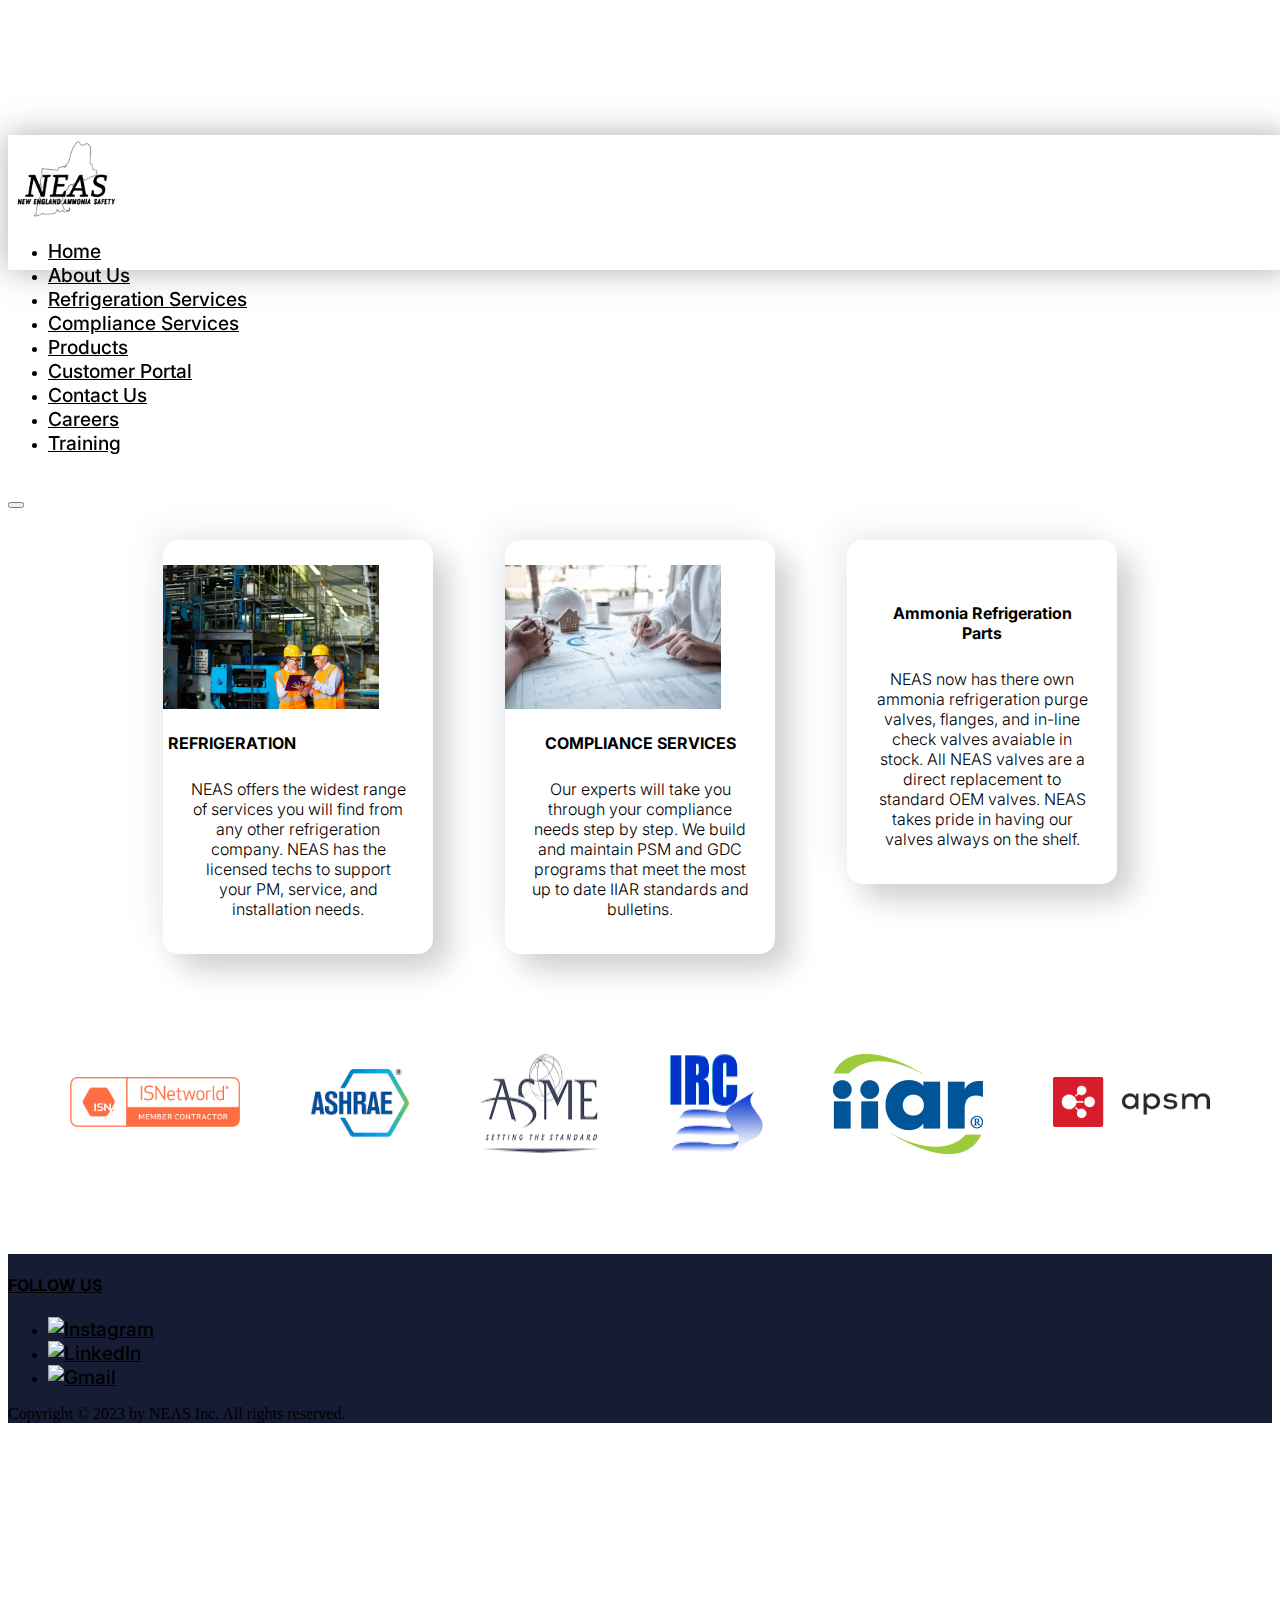
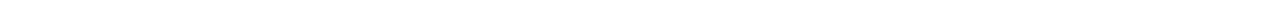
==== commit c891b272: "Update index.html" ====
--- a/index.html
+++ b/index.html
@@ -120,23 +120,7 @@
         <figcaption class="flex justify-center text-sm" style="text-align: center; padding: 10px 25px;">
           NEAS now has there own ammonia refrigeration purge valves, flanges, and in-line check valves avaiable in stock. All NEAS valves are a direct replacement to standard OEM valves. NEAS takes pride in having our valves always on the shelf.
         </figcaption>
-      </div>
-    </div>
-  
-    <!-- MECHANICAL INTEGRITY -->
-    <div class="card" style="display: flex; justify-content: center; margin-top: 10vh;">
-      <div style="display: inline-block; padding: 25px 0;">
-        <div class="flex justify-center items-center">
-          <img src="mechanical-integrity.jpg" alt="" style="max-width: 80%; height: auto;">
-        </div>
-        <p class="text-2xl flex justify-center" style="margin-top: 20px; text-align: center; padding: 10px 25px;">
-          MECHANICAL INTEGRITY
-        </p>
-        <figcaption class="flex justify-center text-sm" style="text-align: center; padding: 10px 25px;">
-          Mechanical Integrity is the key role in safe and efficient operation of your refrigeration system. Our Mechanical Integrity Engineers will help produce and maintain your MI programs. Keeping equipment online and people safe is our main objective.
-        </figcaption>
-      </div>
-    </div>
+
 </div>
   
 
